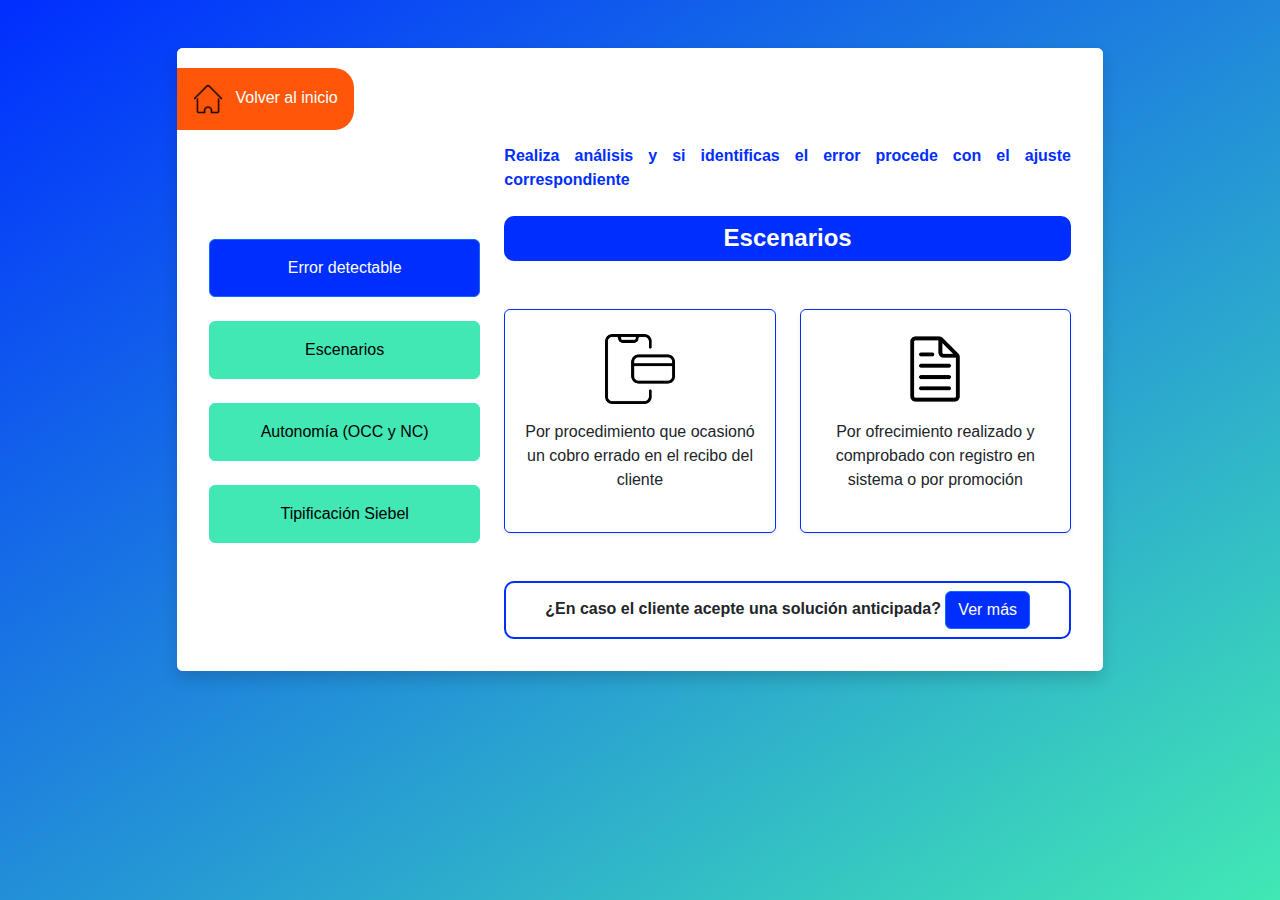
==== error-detectable.html @ 4811603f "eeeeee" ====
<!DOCTYPE html>
<html lang="es">

<head>
    <meta charset="UTF-8">
    <meta name="viewport" content="width=device-width, initial-scale=1.0">
    <title>Error detectable</title>
    <link rel="stylesheet" href="https://cdnjs.cloudflare.com/ajax/libs/font-awesome/6.1.1/css/all.min.css" />
    <link rel="stylesheet" href="https://cdn.jsdelivr.net/npm/bootstrap@5.3.2/dist/css/bootstrap.min.css" />
    <link rel="stylesheet" href="styles/error-detectable.css" />
</head>

<body>
    <div class="container py-4">
        <div class="row py-4">
            <div class="col-lg-10 mx-auto">
                <div class="card rounded shadow border-0 main-card">
                    <div class="card-body bg-white rounded position-relative">
                        <div class="row">
                            <div class="col-md-4 center-column align-items-stretch">
                                <button class="btn btn-primary boton mb-4 p-3 boton_accion" id="btn_error_detectable">Error
                                    detectable</button>
                                <button class="btn btn-primary boton--cyan mb-4 p-3 boton_accion"
                                    id="btn_escenarios">Escenarios</button>
                                <button class="btn btn-primary boton--cyan mb-4 p-3 boton_accion" id="btn_autonomia">Autonomía (OCC y NC)</button>
                                <button class="btn btn-primary boton--cyan p-3 boton_accion" id="btn_tipificacion">Tipificación Siebel</button>
                            </div>

                            <div class="col-md-8">
                                <div class="container_error_detectable">
                                    <p class="text--blue mb-4">Realiza análisis y si identificas el error procede con el
                                        ajuste correspondiente
                                    </p>

                                    <h2 class="alerta--blue p-2 mb-5">Escenarios</h2>

                                    <div class="row row-cols-1 row-cols-md-2 g-4 mb-5">
                                        <div class="col">
                                            <div class="card mb-4 rounded shadow-sm h-100 card-outline--blue pt-4">
                                                <img src="./assets/imagen/telefono-tarjeta.png" class="card-img-top"
                                                    alt="..." />

                                                <div class="card-body">
                                                    <p class="card-text">Por procedimiento que ocasionó un cobro errado
                                                        en el
                                                        recibo del cliente</p>
                                                </div>
                                            </div>
                                        </div>

                                        <div class="col">
                                            <div class="card mb-4 rounded shadow-sm h-100 card-outline--blue pt-4">
                                                <img src="./assets/imagen/archivo.png" class="card-img-top"
                                                    alt="..." />

                                                <div class="card-body">
                                                    <p class="card-text">Por ofrecimiento realizado y comprobado con
                                                        registro en
                                                        sistema o por promoción</p>
                                                </div>
                                            </div>
                                        </div>
                                    </div>

                                    <p class="alerta-outline--blue p-2">¿En caso el cliente acepte una solución
                                        anticipada? <button class="btn btn-primary boton" id="btn_cliente_solucion">Ver
                                            más</button></p>
                                </div>

                                <div class="container_cliente_solucion d-none">
                                    <p class="alerta-outline--blue p-2 mb-5">¿En caso el cliente acepte una solución
                                        anticipada?</p>

                                    <div class="container-lista">
                                        <ul class="lista">
                                            <li>Registra el caso en Siebel con Estado “En Progreso”.</li>

                                            <li>Indicar speech de solución anticipada.
                                                <a href="https://informatepersonas.custhelp.com/app/answers/detail/a_id/1814/kw/1814"
                                                    target="_blank" class="enlace">
                                                    Click para ir al enlace
                                                </a>
                                            </li>

                                            <li class="mb-0">
                                                El supervisor colocará estado resuelto: Solución Anticipada
                                            </li>
                                        </ul>
                                    </div>
                                </div>

                                <div class="container_escenarios d-none">
                                    <div>
                                        <p class="text--blue mb-2">Al realizar el ajuste colocar en la plantilla el
                                            motivo/concepto (etiqueta):
                                        </p>

                                        <p class="text-light--blue mb-4">Ajustar y luego escalar para que se realice el
                                            dto. en los meses siguientes
                                        </p>
                                    </div>

                                    <div class="row row-cols-1 row-cols-md-2 g-4 mb-5">
                                        <div class="col">
                                            <div class="card mb-4 rounded shadow-sm border-0 h-100 card--blue">
                                                <div class="card-body position-relative">
                                                    <ul class="lista-light">
                                                        <li>Dto Línea adicional</li>
                                                        <li>Dto Portabilidad </li>
                                                        <li>Dto Retención</li>
                                                        <li>Dto Por Dowselling</li>
                                                        <li>Dto por campaña Upselling</li>
                                                        <li>VAS: No reconoce cargo</li>
                                                        <li>Upselling SAT PUSH (usuario creador CLBS): No reconoce nuevo
                                                            plan
                                                            tarifario</li>
                                                        <li>Recarga vs pago de recibo (validar que sea el mismo monto)
                                                        </li>
                                                        <li>Recarga por compra de bolsa * (ver tipificación SIEBEL)</li>
                                                        <li>Recarga realizado a una línea prepago</li>
                                                        <li>Compra no reconocida de bolsa en Facebook</li>
                                                        <li>NETFLIX: No reconoce cargo/NUNCA se suscribió</li>
                                                        <li>Cobros por Roaming TAPIN
                                                            (https://informatepersonas.custhelp.com/app/answers/detail/a_id/4890)
                                                        </li>
                                                    </ul>

                                                    <button
                                                    data-bs-toggle="popover"
                                                    data-bs-title="Ajuste"
                                                    data-bs-content="Ajustar hasta el 100%"
                                                    class="btn btn-primary boton--cyan btn-ajuste btn-center">% Ajuste</button>
                                                </div>
                                            </div>
                                        </div>

                                        <div class="col">
                                            <div class="card mb-4 rounded shadow-sm border-0 h-100 card--blue">
                                                <div class="card-body d-flex justify-content-center align-items-center position-relative">
                                                    <p>Dto. Reconexión plan REV</p>

                                                    <button
                                                    data-bs-toggle="popover"
                                                    data-bs-title="Ajuste"
                                                    data-bs-content="Ajustar S/10.00"
                                                    class="btn btn-primary boton--cyan btn-ajuste">% Ajuste</button>
                                                </div>
                                            </div>
                                        </div>
                                    </div>
                                </div>

                                <div class="container_autonomia container-outline-lista d-none">
                                    <p class="text--blue mb-4">Asesor Call center tiene una autonomía de S/ 0.00 soles, por ello debe reportarlo
                                        al supervisor/líder para la aprobación en el mismo sistema.</p>

                                    <p class="alerta--orange p-1 mb-5">Importante:</p>

                                    <div class="lista-ul d-flex align-items-center">
                                        <img src="./assets/imagen/campana.png" alt="Importante" class="lista-ul__imagen" />

                                        <ul>
                                            <li class="mb-2">El ajuste debe ser aprobado por el supervisor/líder en el sistema, caso
                                                contrario no impactará. </li>

                                            <li>Se debe generar tipificación de ajuste por cada concepto facturado.
                                            </li>
                                        </ul>
                                    </div>
                                </div>

                                <div class="container_tipificacion container-outline-lista d-none">
                                    <p class="text--blue mb-2">Tipo: Problema / Área: facturación / Subárea: Que corresponda.
                                    </p>

                                    <p class="text-light--blue mb-4">
                                        Para conocer el
                                        Estado y Sub-estado consulta la guía del siguiente link: <a
                                            href="https://informatepersonas.custhelp.com/app/answers/list/kw/1814"
                                            target="_blank" class="enlace">Enlace</a>
                                    </p>

                                    <p class="alerta--cyan p-1 mb-5">En el caso de recarga por compra de bolsa:</p>

                                    <div class="lista-ul">
                                    <ul>
                                        <li>Tipo: Problema</li>
                                        <li>Área: Recargas/Prestaluca</li>
                                        <li>Sub área: La que corresponda</li>
                                    </ul>
                                </div>
                                </div>
                            </div>
                        </div>

                        <a href="./" role="button" class="btn btn-primary boton-regresar">
                            <img src="./assets/imagen/home.png" alt="" width="30" class="me-2" />
                            Volver al inicio
                        </a>
                    </div>
                </div>
            </div>
        </div>
    </div>

    <script src="https://ajax.googleapis.com/ajax/libs/jquery/3.7.1/jquery.min.js"></script>
    <script src="https://cdn.jsdelivr.net/npm/bootstrap@5.3.2/dist/js/bootstrap.bundle.min.js"></script>
    <script src="scripts/error-detectable.js"></script>
</body>

</html>
---- styles/error-detectable.css ----
:root {
    --blue: #002eff;
    --cyan: #42e8b4;
    --grey: #a4a4a6;
    --grey-light: #dbdbdb;
    --orange: #ff560a;
}

body {
    min-height: 100vh;
    background-color: var(--blue);
    background-image: linear-gradient(147deg, var(--blue) 0%, var(--cyan) 100%);
    font-family: Barlow, sans-serif;
}

h1,
p {
    margin: 0;
}

.main-card>.card-body {
    padding: 6rem 2rem 2rem 2rem;
}

.center-column {
    display: flex;
    flex-flow: column nowrap;
    justify-content: center;
    align-items: center;
}

.boton {
    background: var(--blue);
}

.boton--cyan {
    background: var(--cyan);
    border-color: var(--cyan);
    color: #000;
}

.card--blue {
    background: var(--blue);
    color: #fff;
}

.card-outline--blue {
    border: 1px solid var(--blue);
}

.card-img-top {
    width: 70px;
    height: 70px;
    margin: 0 auto;
}

.card-text {
    text-align: center;
}

.text--blue {
    color: var(--blue);
    font-weight: bold;
    text-align: justify;
}

.text-light--blue {
    color: var(--blue);
    font-weight: lighter;
    text-align: justify;
}

.alerta--blue {
    background: var(--blue);
    border-radius: 10px;
    color: #fff;
    font-size: 1.5rem;
    font-weight: bold;
    text-align: center;
}

.alerta--orange {
    background: var(--orange);
    border-radius: 10px;
    color: #fff;
    font-size: 1.5rem;
    font-weight: bold;
    text-align: center;
}

.alerta--cyan {
    background: var(--cyan);
    border-radius: 10px;
    color: #000;
    font-size: 1.5rem;
    font-weight: bold;
    text-align: center;
}

.alerta-outline--blue {
    border: 2px solid var(--blue);
    border-radius: 10px;
    font-weight: bold;
    text-align: center;
}

.container-lista {
    background: var(--blue);
    border-radius: 10px;
    color: #fff;
    padding: 1rem;
}

.container-outline-lista {
    border: 1px solid var(--blue);
    border-radius: 10px;
    padding: 1rem;
}

.lista {
    counter-reset: list-number;
    text-align: justify;
    margin-left: 10px;
    margin: 0;
    padding: 0 0 0 10px;
    position: relative;
}

.lista li {
    list-style-type: none !important;
    margin-bottom: 1rem;
}

.lista li:before {
    counter-increment: list-number;
    content: counter(list-number);
    margin-right: 10px;
    margin-bottom: 10px;
    width: 35px;
    height: 35px;
    display: inline-flex;
    align-items: center;
    justify-content: center;
    font-size: 16px;
    background-color: #fff;
    border-radius: 50%;
    color: var(--blue);
}

.lista-ul__imagen {
    width: 70px;
    height: 70px;
}

.lista-ul ul {
    margin: 0;
}

.lista-ul li {
    list-style: none;
    text-align: justify;
}

.lista-ul li:before {
    color: var(--cyan) !important;
    content: "·";
    font-size: 70px;
    vertical-align: middle;
    line-height: 10px;
    margin-right: 1rem;
}

.enlace {
    color: var(--orange);
    font-weight: bold;
    font-style: italic;
}

.lista-light {
    font-size: .8rem;
}

.btn-ajuste {
    position: absolute;
    bottom: -20px;
    width: 50%;
}

.btn-center {
    left: 50%;
    margin-left: -25%;
}

.boton-regresar {
    background: var(--orange);
    border-radius: 20px;
    border-top-left-radius: 0px;
    border-bottom-left-radius: 0px;
    border: none;
    padding: 1rem;
    position: absolute;
    top: 20px;
    left: 0px;
}
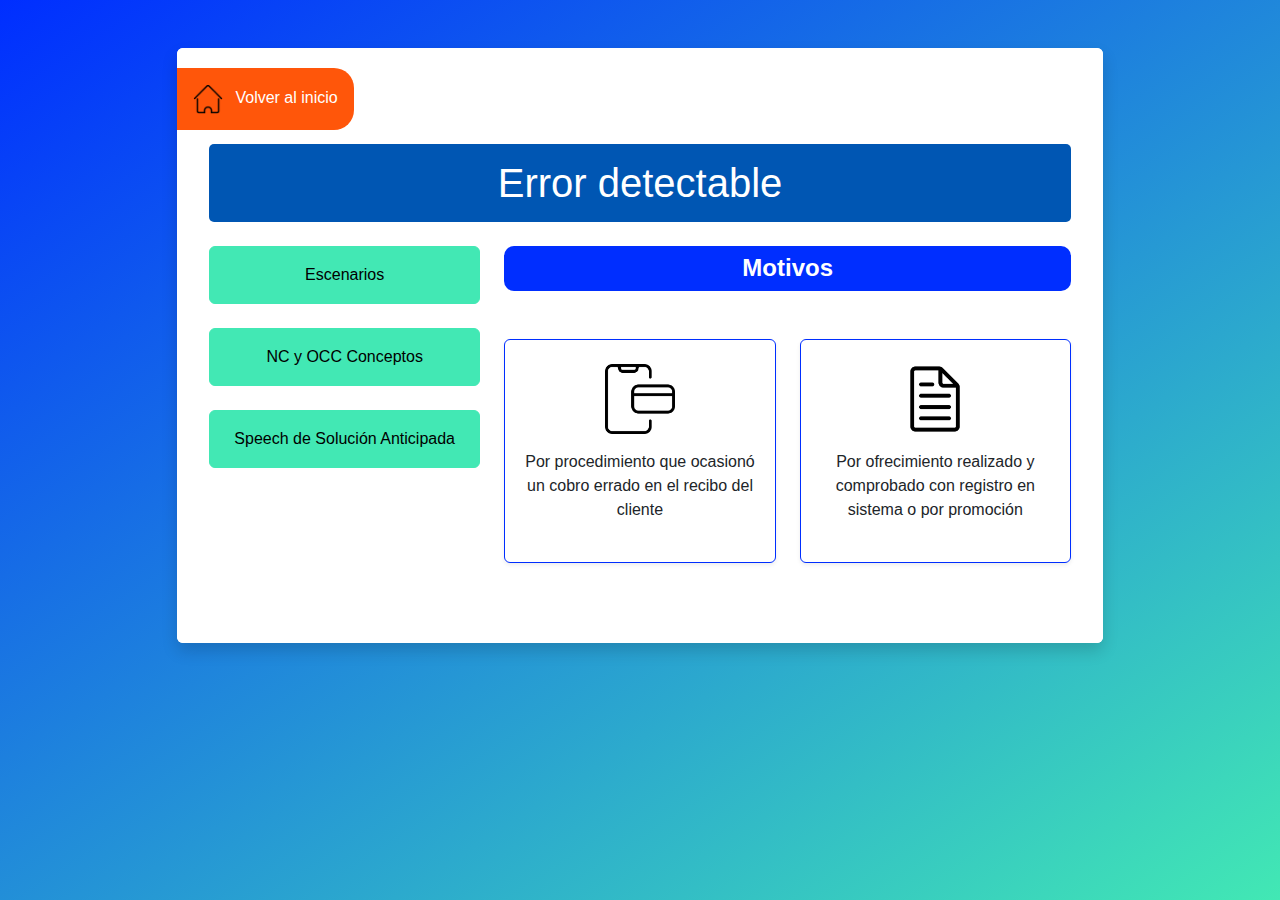
==== commit eb550f05: "Add files via upload" ====
--- a/error-detectable.html
+++ b/error-detectable.html
@@ -17,22 +17,22 @@
                 <div class="card rounded shadow border-0 main-card">
                     <div class="card-body bg-white rounded position-relative">
                         <div class="row">
-                            <div class="col-md-4 center-column align-items-stretch">
-                                <button class="btn btn-primary boton mb-4 p-3 boton_accion" id="btn_error_detectable">Error
-                                    detectable</button>
-                                <button class="btn btn-primary boton--cyan mb-4 p-3 boton_accion"
-                                    id="btn_escenarios">Escenarios</button>
-                                <button class="btn btn-primary boton--cyan mb-4 p-3 boton_accion" id="btn_autonomia">Autonomía (OCC y NC)</button>
-                                <button class="btn btn-primary boton--cyan p-3 boton_accion" id="btn_tipificacion">Tipificación Siebel</button>
+                            <div class="col-md-12 text-center">
+                                <h1 class="titulo mb-4" id="titulo_error_detectable">Error detectable</h1>
+                            </div>
+                        </div>
+                        <div class="row">
+                            <div class="col-md-4 flex-column align-items-stretch">
+                                <button class="btn btn-primary boton--cyan mb-4 p-3 boton_accion" id="btn_escenarios">Escenarios</button>
+                                <button class="btn btn-primary boton--cyan mb-4 p-3 boton_accion" id="btn_autonomia">NC y OCC Conceptos</button>
+                                <button class="btn btn-primary boton--cyan p-3 boton_accion" id="btn_tipificacion">Speech de Solución Anticipada</button>
+                                
                             </div>
 
                             <div class="col-md-8">
                                 <div class="container_error_detectable">
-                                    <p class="text--blue mb-4">Realiza análisis y si identificas el error procede con el
-                                        ajuste correspondiente
-                                    </p>
-
-                                    <h2 class="alerta--blue p-2 mb-5">Escenarios</h2>
+
+                                    <h2 class="alerta--blue p-2 mb-5">Motivos</h2>
 
                                     <div class="row row-cols-1 row-cols-md-2 g-4 mb-5">
                                         <div class="col">
@@ -61,10 +61,6 @@
                                             </div>
                                         </div>
                                     </div>
-
-                                    <p class="alerta-outline--blue p-2">¿En caso el cliente acepte una solución
-                                        anticipada? <button class="btn btn-primary boton" id="btn_cliente_solucion">Ver
-                                            más</button></p>
                                 </div>
 
                                 <div class="container_cliente_solucion d-none">
@@ -105,31 +101,22 @@
                                             <div class="card mb-4 rounded shadow-sm border-0 h-100 card--blue">
                                                 <div class="card-body position-relative">
                                                     <ul class="lista-light">
-                                                        <li>Dto Línea adicional</li>
-                                                        <li>Dto Portabilidad </li>
-                                                        <li>Dto Retención</li>
-                                                        <li>Dto Por Dowselling</li>
-                                                        <li>Dto por campaña Upselling</li>
+                                                        <li>Mala información: El cliente indica que en la venta 
+                                                            o CDPT le ofrecieron condiciones distintas a las brindadas, 
+                                                            aún cuando el contrato firmado o la orden no coincidan con lo 
+                                                            indicado por el cliente. SÓLO APLICA AL PRIMER RECIBO.</li>
                                                         <li>VAS: No reconoce cargo</li>
-                                                        <li>Upselling SAT PUSH (usuario creador CLBS): No reconoce nuevo
-                                                            plan
-                                                            tarifario</li>
                                                         <li>Recarga vs pago de recibo (validar que sea el mismo monto)
                                                         </li>
-                                                        <li>Recarga por compra de bolsa * (ver tipificación SIEBEL)</li>
-                                                        <li>Recarga realizado a una línea prepago</li>
+                                                        <li>Recarga realizada a móvil postpago</li>
                                                         <li>Compra no reconocida de bolsa en Facebook</li>
                                                         <li>NETFLIX: No reconoce cargo/NUNCA se suscribió</li>
-                                                        <li>Cobros por Roaming TAPIN
-                                                            (https://informatepersonas.custhelp.com/app/answers/detail/a_id/4890)
-                                                        </li>
+                                                        <br>
                                                     </ul>
 
                                                     <button
                                                     data-bs-toggle="popover"
-                                                    data-bs-title="Ajuste"
-                                                    data-bs-content="Ajustar hasta el 100%"
-                                                    class="btn btn-primary boton--cyan btn-ajuste btn-center">% Ajuste</button>
+                                                    class="btn btn-primary boton--cyan btn-ajuste btn-center">Se ajusta hasta el 100% de lo reclamado</button>
                                                 </div>
                                             </div>
                                         </div>
@@ -137,13 +124,11 @@
                                         <div class="col">
                                             <div class="card mb-4 rounded shadow-sm border-0 h-100 card--blue">
                                                 <div class="card-body d-flex justify-content-center align-items-center position-relative">
-                                                    <p>Dto. Reconexión plan REV</p>
+                                                    <p>Descuento de cargo por reconexión en planes revolventes</p>
 
                                                     <button
                                                     data-bs-toggle="popover"
-                                                    data-bs-title="Ajuste"
-                                                    data-bs-content="Ajustar S/10.00"
-                                                    class="btn btn-primary boton--cyan btn-ajuste">% Ajuste</button>
+                                                    class="btn btn-primary boton--cyan btn-ajuste">Se ajusta hasta los S/. 10 de lo reclamado</button>
                                                 </div>
                                             </div>
                                         </div>
@@ -151,22 +136,32 @@
                                 </div>
 
                                 <div class="container_autonomia container-outline-lista d-none">
-                                    <p class="text--blue mb-4">Asesor Call center tiene una autonomía de S/ 0.00 soles, por ello debe reportarlo
-                                        al supervisor/líder para la aprobación en el mismo sistema.</p>
-
-                                    <p class="alerta--orange p-1 mb-5">Importante:</p>
-
-                                    <div class="lista-ul d-flex align-items-center">
-                                        <img src="./assets/imagen/campana.png" alt="Importante" class="lista-ul__imagen" />
-
-                                        <ul>
-                                            <li class="mb-2">El ajuste debe ser aprobado por el supervisor/líder en el sistema, caso
-                                                contrario no impactará. </li>
-
-                                            <li>Se debe generar tipificación de ajuste por cada concepto facturado.
-                                            </li>
-                                        </ul>
-                                    </div>
+                                    <p class="alerta--orange p-1 mb-4">NC:</p>
+
+                                    <p class="text-light--blue mb-4">
+                                        Es un documento tributario que se utiliza para acreditar anulaciones, descuentos, devoluciones y otros, relacionados a un recibo emitido con anterioridad al cliente, sólo se puede emitir Notas de Crédito por cargos o conceptos afectos a IGV. La emisión de NC es inmedita al dar 1er clic al botón enviar de la SS tipo ajuste, recuerda que esta SS debe quedar en estado “En progreso” para que sea revisada y aprobada por el supervisor.
+                                    </p>
+                                    <p class="text-light--blue mb-4">
+                                        Consideraciones: Nota de crédito / Cuando el recibo se encuentre pendiente de pago (deuda parcial o total): El asesor ingresa el monto a ajustar (impugnar) luego 1er clic en el botón enviar para que se genere el código de impugnación. Finalmente, el supervisor debe volver a dar 2do clic al botón enviar para que se emita la NC.
+                                    </p>
+                                    <p class="text-light--blue mb-4">
+                                        Recuerda:<br>
+                                        - Solo se puede emitir NC sobre la deuda vigente.
+                                    </p>
+
+                                    <p class="alerta--orange p-1 mb-4">OCC:</p>
+
+                                    <p class="text-light--blue mb-4">
+                                        Es una devolución que se utiliza cuando el cliente acepta que dicha devolución se aplique en el próximo recibo a emitirse (según su ciclo de facturación), sea por conceptos ya facturados o pendientes de facturar y puede aplicarse tanto a conceptos a los que se les cargará el IGV como a los que ya lo tienen cargado.
+                                    </p>
+                                    <p class="text-light--blue mb-4">
+                                        Consideraciones: OCC / Cuando el recibo ya fue pagado en su totalidad: El agente en la columna “Identificación de cliente” ingresará la información en los siguientes campos: Monto reclamado, tipo OCC, motivo OCC y no debes modificar el campo recurrencia (mantener el dígito 1).
+                                    </p>
+                                    <p class="text-light--blue mb-4">
+                                        Recuerda:<br>
+                                        - Se puede emitir OCC con o sin deuda vigente.<br>
+                                        - Está prohibido modificar la recurrencia.                                        
+                                    </p>
                                 </div>
 
                                 <div class="container_tipificacion container-outline-lista d-none">
@@ -176,7 +171,7 @@
                                     <p class="text-light--blue mb-4">
                                         Para conocer el
                                         Estado y Sub-estado consulta la guía del siguiente link: <a
-                                            href="https://informatepersonas.custhelp.com/app/answers/list/kw/1814"
+                                            href="https://informatepersonas.custhelp.com/app/answers/detail/a_id/1814/kw/soluci%C3%B3n%20anticipada"
                                             target="_blank" class="enlace">Enlace</a>
                                     </p>
 
--- a/styles/error-detectable.css
+++ b/styles/error-detectable.css
@@ -22,10 +22,10 @@
     padding: 6rem 2rem 2rem 2rem;
 }
 
-.center-column {
+.flex-column {
     display: flex;
     flex-flow: column nowrap;
-    justify-content: center;
+    justify-content: flex-start;
     align-items: center;
 }
 
@@ -201,4 +201,13 @@
     position: absolute;
     top: 20px;
     left: 0px;
+}
+
+.titulo {
+    background-color: #0056b3; /* Color de fondo azul */
+    color: white; /* Color del texto blanco */
+    padding: 15px; /* Espaciado interno */
+    border-radius: 5px; /* Bordes redondeados */
+    text-align: center; /* Centrar el texto */
+    margin-bottom: 20px; /* Espacio inferior */
 }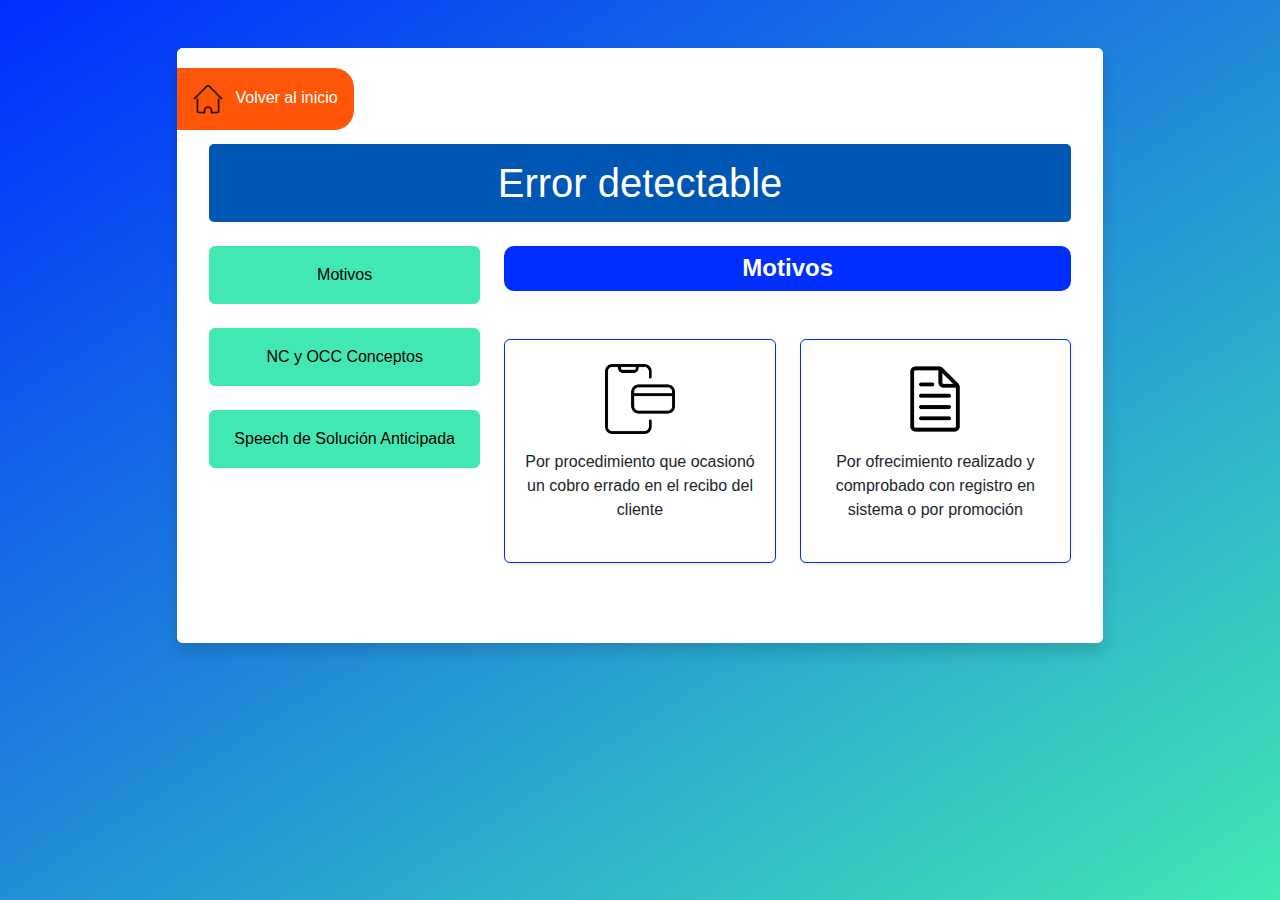
==== commit a502ed8e: "Add files via upload" ====
--- a/error-detectable.html
+++ b/error-detectable.html
@@ -18,15 +18,18 @@
                     <div class="card-body bg-white rounded position-relative">
                         <div class="row">
                             <div class="col-md-12 text-center">
-                                <h1 class="titulo mb-4" id="titulo_error_detectable">Error detectable</h1>
+                                <h1 class="titulo pointer mb-4" id="titulo_error_detectable">Error detectable</h1>
                             </div>
                         </div>
                         <div class="row">
                             <div class="col-md-4 flex-column align-items-stretch">
-                                <button class="btn btn-primary boton--cyan mb-4 p-3 boton_accion" id="btn_escenarios">Escenarios</button>
-                                <button class="btn btn-primary boton--cyan mb-4 p-3 boton_accion" id="btn_autonomia">NC y OCC Conceptos</button>
-                                <button class="btn btn-primary boton--cyan p-3 boton_accion" id="btn_tipificacion">Speech de Solución Anticipada</button>
-                                
+                                <button class="btn btn-primary boton--cyan mb-4 p-3 boton_accion"
+                                    id="btn_escenarios">Motivos</button>
+                                <button class="btn btn-primary boton--cyan mb-4 p-3 boton_accion" id="btn_autonomia">NC
+                                    y OCC Conceptos</button>
+                                <button class="btn btn-primary boton--cyan p-3 boton_accion"
+                                    id="btn_tipificacion">Speech de Solución Anticipada</button>
+
                             </div>
 
                             <div class="col-md-8">
@@ -50,8 +53,7 @@
 
                                         <div class="col">
                                             <div class="card mb-4 rounded shadow-sm h-100 card-outline--blue pt-4">
-                                                <img src="./assets/imagen/archivo.png" class="card-img-top"
-                                                    alt="..." />
+                                                <img src="./assets/imagen/archivo.png" class="card-img-top" alt="..." />
 
                                                 <div class="card-body">
                                                     <p class="card-text">Por ofrecimiento realizado y comprobado con
@@ -101,9 +103,10 @@
                                             <div class="card mb-4 rounded shadow-sm border-0 h-100 card--blue">
                                                 <div class="card-body position-relative">
                                                     <ul class="lista-light">
-                                                        <li>Mala información: El cliente indica que en la venta 
-                                                            o CDPT le ofrecieron condiciones distintas a las brindadas, 
-                                                            aún cuando el contrato firmado o la orden no coincidan con lo 
+                                                        <li>Mala información: El cliente indica que en la venta
+                                                            o CDPT le ofrecieron condiciones distintas a las brindadas,
+                                                            aún cuando el contrato firmado o la orden no coincidan con
+                                                            lo
                                                             indicado por el cliente. SÓLO APLICA AL PRIMER RECIBO.</li>
                                                         <li>VAS: No reconoce cargo</li>
                                                         <li>Recarga vs pago de recibo (validar que sea el mismo monto)
@@ -114,21 +117,28 @@
                                                         <br>
                                                     </ul>
 
-                                                    <button
-                                                    data-bs-toggle="popover"
-                                                    class="btn btn-primary boton--cyan btn-ajuste btn-center">Se ajusta hasta el 100% de lo reclamado</button>
+                                                    <div class="card rounded shadow-sm boton--cyan btn-ajuste">
+                                                        <div class="card-body d-flex align-items-center">
+                                                            <p class="card-text">Se
+                                                                ajusta hasta el 100% de lo reclamado</p>
+                                                        </div>
+                                                    </div>
                                                 </div>
                                             </div>
                                         </div>
 
                                         <div class="col">
                                             <div class="card mb-4 rounded shadow-sm border-0 h-100 card--blue">
-                                                <div class="card-body d-flex justify-content-center align-items-center position-relative">
+                                                <div
+                                                    class="card-body d-flex justify-content-center align-items-center position-relative">
                                                     <p>Descuento de cargo por reconexión en planes revolventes</p>
 
-                                                    <button
-                                                    data-bs-toggle="popover"
-                                                    class="btn btn-primary boton--cyan btn-ajuste">Se ajusta hasta los S/. 10 de lo reclamado</button>
+                                                    <div class="card rounded shadow-sm boton--cyan btn-ajuste">
+                                                        <div class="card-body d-flex align-items-center">
+                                                            <p class="card-text">Se ajusta hasta
+                                                                los S/. 10 de lo reclamado</p>
+                                                        </div>
+                                                    </div>
                                                 </div>
                                             </div>
                                         </div>
@@ -136,36 +146,165 @@
                                 </div>
 
                                 <div class="container_autonomia container-outline-lista d-none">
-                                    <p class="alerta--orange p-1 mb-4">NC:</p>
-
-                                    <p class="text-light--blue mb-4">
-                                        Es un documento tributario que se utiliza para acreditar anulaciones, descuentos, devoluciones y otros, relacionados a un recibo emitido con anterioridad al cliente, sólo se puede emitir Notas de Crédito por cargos o conceptos afectos a IGV. La emisión de NC es inmedita al dar 1er clic al botón enviar de la SS tipo ajuste, recuerda que esta SS debe quedar en estado “En progreso” para que sea revisada y aprobada por el supervisor.
-                                    </p>
-                                    <p class="text-light--blue mb-4">
-                                        Consideraciones: Nota de crédito / Cuando el recibo se encuentre pendiente de pago (deuda parcial o total): El asesor ingresa el monto a ajustar (impugnar) luego 1er clic en el botón enviar para que se genere el código de impugnación. Finalmente, el supervisor debe volver a dar 2do clic al botón enviar para que se emita la NC.
-                                    </p>
-                                    <p class="text-light--blue mb-4">
-                                        Recuerda:<br>
-                                        - Solo se puede emitir NC sobre la deuda vigente.
-                                    </p>
-
-                                    <p class="alerta--orange p-1 mb-4">OCC:</p>
-
-                                    <p class="text-light--blue mb-4">
-                                        Es una devolución que se utiliza cuando el cliente acepta que dicha devolución se aplique en el próximo recibo a emitirse (según su ciclo de facturación), sea por conceptos ya facturados o pendientes de facturar y puede aplicarse tanto a conceptos a los que se les cargará el IGV como a los que ya lo tienen cargado.
-                                    </p>
-                                    <p class="text-light--blue mb-4">
-                                        Consideraciones: OCC / Cuando el recibo ya fue pagado en su totalidad: El agente en la columna “Identificación de cliente” ingresará la información en los siguientes campos: Monto reclamado, tipo OCC, motivo OCC y no debes modificar el campo recurrencia (mantener el dígito 1).
-                                    </p>
-                                    <p class="text-light--blue mb-4">
-                                        Recuerda:<br>
-                                        - Se puede emitir OCC con o sin deuda vigente.<br>
-                                        - Está prohibido modificar la recurrencia.                                        
-                                    </p>
-                                </div>
-
-                                <div class="container_tipificacion container-outline-lista d-none">
-                                    <p class="text--blue mb-2">Tipo: Problema / Área: facturación / Subárea: Que corresponda.
+                                    <div class="accordion" id="accordion">
+                                        <div class="accordion-item">
+                                            <h1 class="accordion-header">
+                                                <button class="accordion-button collapsed bg-orange text-white"
+                                                    type="button" data-bs-toggle="collapse"
+                                                    data-bs-target="#container_nc" aria-expanded="false"
+                                                    aria-controls="container_nc">
+                                                    NC
+                                                </button>
+                                            </h1>
+
+                                            <div id="container_nc" class="accordion-collapse collapse"
+                                                data-bs-parent="#accordion">
+                                                <div class="accordion-body">
+                                                    <p class="text-light--blue mb-4">
+                                                        Es un documento tributario que se utiliza para acreditar
+                                                        anulaciones,
+                                                        descuentos, devoluciones y otros, relacionados a un recibo
+                                                        emitido con
+                                                        anterioridad al cliente, sólo se puede emitir Notas de Crédito
+                                                        por cargos o
+                                                        conceptos afectos a IGV. La emisión de NC es inmedita al dar 1er
+                                                        clic al botón
+                                                        enviar de la SS tipo ajuste, recuerda que esta SS debe quedar en
+                                                        estado “En
+                                                        progreso” para que sea revisada y aprobada por el supervisor.
+                                                    </p>
+                                                    <p class="text-light--blue mb-4">
+                                                        Consideraciones: Nota de crédito / Cuando el recibo se encuentre
+                                                        pendiente de
+                                                        pago (deuda parcial o total): El asesor ingresa el monto a
+                                                        ajustar (impugnar)
+                                                        luego 1er clic en el botón enviar para que se genere el código
+                                                        de impugnación.
+                                                        Finalmente, el supervisor debe volver a dar 2do clic al botón
+                                                        enviar para que se
+                                                        emita la NC.
+                                                    </p>
+                                                    <p class="text-light--blue mb-4">
+                                                        Recuerda:<br>
+                                                        - Solo se puede emitir NC sobre la deuda vigente.
+                                                    </p>
+                                                </div>
+                                            </div>
+                                        </div>
+
+                                        <div class="accordion-item">
+                                            <h1 class="accordion-header">
+                                                <button class="accordion-button collapsed bg-orange text-white"
+                                                    type="button" data-bs-toggle="collapse"
+                                                    data-bs-target="#container_occ" aria-expanded="false"
+                                                    aria-controls="container_occ">
+                                                    OCC
+                                                </button>
+                                            </h1>
+
+                                            <div id="container_occ" class="accordion-collapse collapse"
+                                                data-bs-parent="#accordion">
+                                                <div class="accordion-body">
+                                                    <p class="text-light--blue mb-4">
+                                                        Es una devolución que se utiliza cuando el cliente acepta que
+                                                        dicha devolución
+                                                        se aplique en el próximo recibo a emitirse (según su ciclo de
+                                                        facturación), sea
+                                                        por conceptos ya facturados o pendientes de facturar y puede
+                                                        aplicarse tanto a
+                                                        conceptos a los que se les cargará el IGV como a los que ya lo
+                                                        tienen cargado.
+                                                    </p>
+                                                    <p class="text-light--blue mb-4">
+                                                        Consideraciones: OCC / Cuando el recibo ya fue pagado en su
+                                                        totalidad: El agente
+                                                        en la columna “Identificación de cliente” ingresará la
+                                                        información en los
+                                                        siguientes campos: Monto reclamado, tipo OCC, motivo OCC y no
+                                                        debes modificar el
+                                                        campo recurrencia (mantener el dígito 1).
+                                                    </p>
+                                                    <p class="text-light--blue mb-4">
+                                                        Recuerda:<br>
+                                                        - Se puede emitir OCC con o sin deuda vigente.<br>
+                                                        - Está prohibido modificar la recurrencia.
+                                                    </p>
+                                                </div>
+                                            </div>
+                                        </div>
+                                    </div>
+                                </div>
+
+                                <div class="container_tipificacion container-outline-lista text-primary d-none">
+                                    <p class="alerta--cyan p-1 mb-3">Utiliza el siguiente speech en tu atención</p>
+
+                                    <div class="alert alert-light text-center text-blue mb-3" role="alert">
+                                        "Sr.Srta. XXXX, validamos que [Indicar motivo de error], por ello voy a
+                                        brindarle una solución en este momento [Indicar Solución]* ¿Está de
+                                        acuerdo?"
+                                    </div>
+
+                                    <p class="alerta--cyan p-1 mb-3">Utiliza el siguiente speech en tu atención</p>
+
+                                    <div class="row mb-3">
+                                        <div class="col">
+                                            <div class="card rounded shadow-sm h-100 boton--cyan text-blue">
+                                                <div class="card-body d-flex align-items-center">
+                                                    <p class="card-text">Ajustes por promociones no aplicadas</p>
+                                                </div>
+                                            </div>
+                                        </div>
+
+                                        <div class="col">
+                                            <div class="card rounded shadow-sm h-100 boton--cyan text-blue">
+                                                <div class="card-body d-flex align-items-center">
+                                                    <p class="card-text">Ajustes por recarga no reconocida</p>
+                                                </div>
+                                            </div>
+                                        </div>
+
+                                        <div class="col">
+                                            <div class="card rounded shadow-sm h-100 boton--cyan text-blue">
+                                                <div class="card-body d-flex align-items-center">
+                                                    <p class="card-text">Ajustes por promociones no aplicadas</p>
+                                                </div>
+                                            </div>
+                                        </div>
+                                    </div>
+
+                                    <div class="row">
+                                        <div class="col">
+                                            <div class="card rounded shadow-sm h-100 text-blue">
+                                                <div class="card-body d-flex align-items-center">
+                                                    <p class="card-text">Voy a realizar el ajuste de S/. XX, este se
+                                                        aplicará en un plazo aproximado de 24 horas</p>
+                                                </div>
+                                            </div>
+                                        </div>
+
+                                        <div class="col">
+                                            <div class="card rounded shadow-sm h-100 text-blue">
+                                                <div class="card-body d-flex align-items-center">
+                                                    <p class="card-text">Voy a proceder a la asignación de [Indicar
+                                                        bono/recarga]</p>
+                                                </div>
+                                            </div>
+                                        </div>
+
+                                        <div class="col">
+                                            <div class="card rounded shadow-sm h-100 text-blue">
+                                                <div class="card-body d-flex align-items-center">
+                                                    <p class="card-text">Voy a realizar el ajuste de S/. XX, este se
+                                                        aplicará en un plazo aproximado de 24 horas</p>
+                                                </div>
+                                            </div>
+                                        </div>
+                                    </div>
+                                </div>
+
+                                <!-- <div class="container_tipificacion container-outline-lista d-none">
+                                    <p class="text--blue mb-2">Tipo: Problema / Área: facturación / Subárea: Que
+                                        corresponda.
                                     </p>
 
                                     <p class="text-light--blue mb-4">
@@ -178,13 +317,13 @@
                                     <p class="alerta--cyan p-1 mb-5">En el caso de recarga por compra de bolsa:</p>
 
                                     <div class="lista-ul">
-                                    <ul>
-                                        <li>Tipo: Problema</li>
-                                        <li>Área: Recargas/Prestaluca</li>
-                                        <li>Sub área: La que corresponda</li>
-                                    </ul>
-                                </div>
-                                </div>
+                                        <ul>
+                                            <li>Tipo: Problema</li>
+                                            <li>Área: Recargas/Prestaluca</li>
+                                            <li>Sub área: La que corresponda</li>
+                                        </ul>
+                                    </div>
+                                </div> -->
                             </div>
                         </div>
 
--- a/styles/error-detectable.css
+++ b/styles/error-detectable.css
@@ -58,6 +58,10 @@
     text-align: center;
 }
 
+.text-blue {
+    color: var(--blue);
+}
+
 .text--blue {
     color: var(--blue);
     font-weight: bold;
@@ -91,7 +95,7 @@
 .alerta--cyan {
     background: var(--cyan);
     border-radius: 10px;
-    color: #000;
+    color: var(--blue);
     font-size: 1.5rem;
     font-weight: bold;
     text-align: center;
@@ -182,7 +186,8 @@
 
 .btn-ajuste {
     position: absolute;
-    bottom: -20px;
+    left: 25%;
+    bottom: -50px;
     width: 50%;
 }
 
@@ -204,10 +209,24 @@
 }
 
 .titulo {
-    background-color: #0056b3; /* Color de fondo azul */
-    color: white; /* Color del texto blanco */
-    padding: 15px; /* Espaciado interno */
-    border-radius: 5px; /* Bordes redondeados */
-    text-align: center; /* Centrar el texto */
-    margin-bottom: 20px; /* Espacio inferior */
+    background-color: #0056b3;
+    /* Color de fondo azul */
+    color: white;
+    /* Color del texto blanco */
+    padding: 15px;
+    /* Espaciado interno */
+    border-radius: 5px;
+    /* Bordes redondeados */
+    text-align: center;
+    /* Centrar el texto */
+    margin-bottom: 20px;
+    /* Espacio inferior */
+}
+
+.pointer {
+    cursor: pointer;
+}
+
+.bg-orange {
+    background: var(--orange) !important;
 }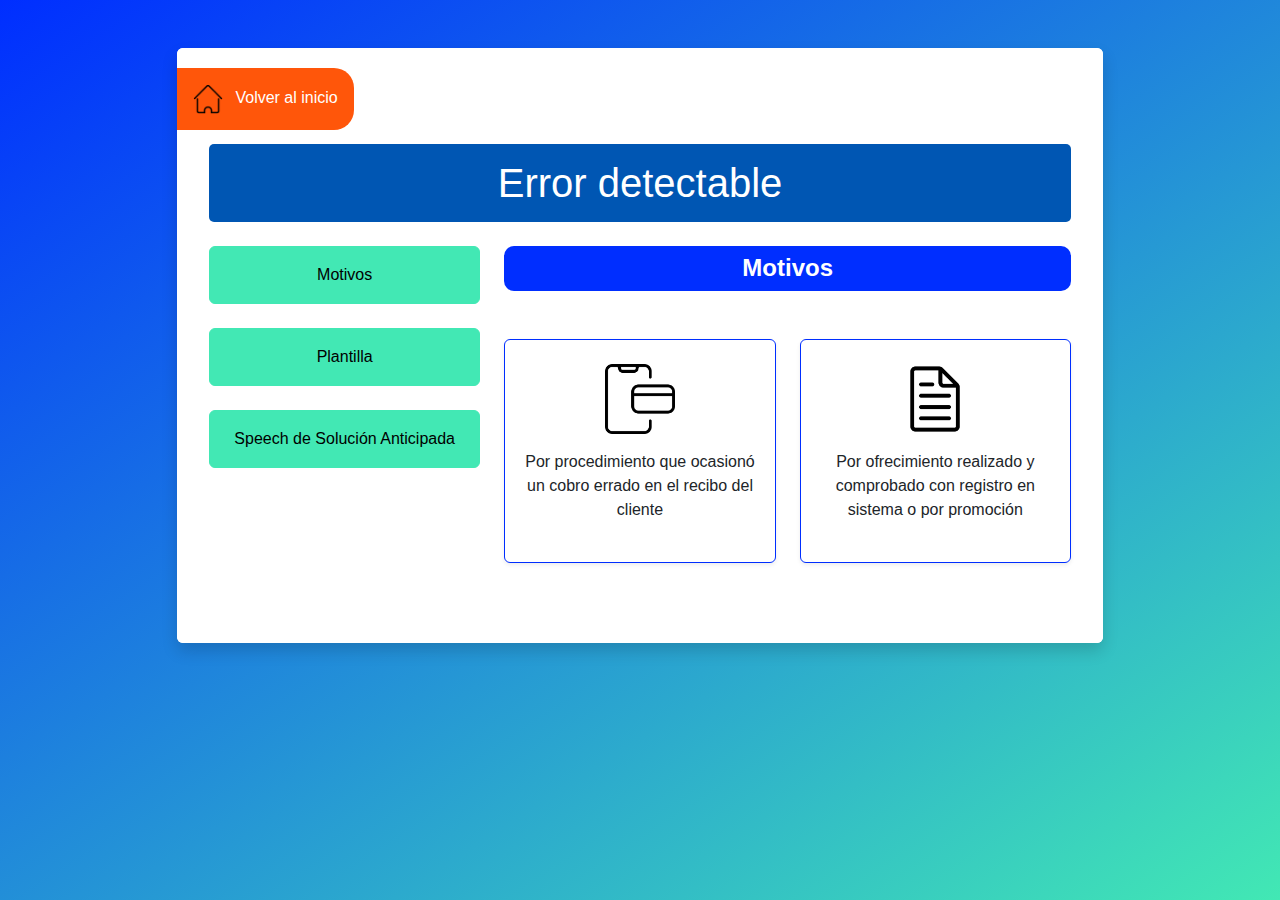
==== commit 77fe56b5: "Add files via upload" ====
--- a/error-detectable.html
+++ b/error-detectable.html
@@ -25,8 +25,8 @@
                             <div class="col-md-4 flex-column align-items-stretch">
                                 <button class="btn btn-primary boton--cyan mb-4 p-3 boton_accion"
                                     id="btn_escenarios">Motivos</button>
-                                <button class="btn btn-primary boton--cyan mb-4 p-3 boton_accion" id="btn_autonomia">NC
-                                    y OCC Conceptos</button>
+                                <button class="btn btn-primary boton--cyan mb-4 p-3 boton_accion" 
+                                    id="btn_plantilla">Plantilla</button>
                                 <button class="btn btn-primary boton--cyan p-3 boton_accion"
                                     id="btn_tipificacion">Speech de Solución Anticipada</button>
 
@@ -90,59 +90,56 @@
                                 <div class="container_escenarios d-none">
                                     <div>
                                         <p class="text--blue mb-2">Al realizar el ajuste colocar en la plantilla el
-                                            motivo/concepto (etiqueta):
+                                            motivo/concepto:
                                         </p>
-
-                                        <p class="text-light--blue mb-4">Ajustar y luego escalar para que se realice el
-                                            dto. en los meses siguientes
-                                        </p>
-                                    </div>
-
-                                    <div class="row row-cols-1 row-cols-md-2 g-4 mb-5">
-                                        <div class="col">
-                                            <div class="card mb-4 rounded shadow-sm border-0 h-100 card--blue">
-                                                <div class="card-body position-relative">
-                                                    <ul class="lista-light">
-                                                        <li>Mala información: El cliente indica que en la venta
-                                                            o CDPT le ofrecieron condiciones distintas a las brindadas,
-                                                            aún cuando el contrato firmado o la orden no coincidan con
-                                                            lo
-                                                            indicado por el cliente. SÓLO APLICA AL PRIMER RECIBO.</li>
-                                                        <li>VAS: No reconoce cargo</li>
-                                                        <li>Recarga vs pago de recibo (validar que sea el mismo monto)
-                                                        </li>
-                                                        <li>Recarga realizada a móvil postpago</li>
-                                                        <li>Compra no reconocida de bolsa en Facebook</li>
-                                                        <li>NETFLIX: No reconoce cargo/NUNCA se suscribió</li>
-                                                        <br>
-                                                    </ul>
-
-                                                    <div class="card rounded shadow-sm boton--cyan btn-ajuste">
-                                                        <div class="card-body d-flex align-items-center">
-                                                            <p class="card-text">Se
-                                                                ajusta hasta el 100% de lo reclamado</p>
-                                                        </div>
-                                                    </div>
-                                                </div>
-                                            </div>
-                                        </div>
-
-                                        <div class="col">
-                                            <div class="card mb-4 rounded shadow-sm border-0 h-100 card--blue">
-                                                <div
-                                                    class="card-body d-flex justify-content-center align-items-center position-relative">
-                                                    <p>Descuento de cargo por reconexión en planes revolventes</p>
-
-                                                    <div class="card rounded shadow-sm boton--cyan btn-ajuste">
-                                                        <div class="card-body d-flex align-items-center">
-                                                            <p class="card-text">Se ajusta hasta
-                                                                los S/. 10 de lo reclamado</p>
-                                                        </div>
-                                                    </div>
-                                                </div>
-                                            </div>
-                                        </div>
-                                    </div>
+                                    </div>
+
+                                    <div class="row mb-5">
+                                        <div class="col">
+                                            <div class="card mb-4 rounded shadow-sm border-1 h-100 card--custom">
+                                                <div class="card-body position-relative card-body--custom">
+                                                    <ul class="lista-light"><strong>
+                                                        <li>Cliente está inconforme porque no visualiza un descuento ofrecido en la venta o postventa</li>
+                                                        Tipo: Problema / Area: Facturación / Sub-area: Por incumplir promocion(dscto)
+                                                        <br><br>
+                                                        <li>Cliente no reconoce cargo VAS</li>
+                                                        Tipo: Problema / Area: Facturación / Sub-area: Sevicios VAS terceros
+                                                        <br><br>
+                                                        <li>Cliente no reconoce recarga móvil cargada a su recibo</li>
+                                                        Tipo: Problema / Area: Facturación / Sub-area: Por otro cargo no reconocido
+                                                        <br><br>
+                                                        <li>Cliente no reconoce compra de bolsa en Facebook</li>
+                                                        Tipo: Problema / Area: Facturación / Sub-area: Por otro cargo no reconocido
+                                                        <br><br>
+                                                        <li>Cliente no reconoce cargo/ nunca se suscribió a Netflix, Prime video, Spotify</li>
+                                                        Tipo: Problema / Area: Facturación / Sub-area: Sevicios VAS tercero
+                                                        <br><br>
+                                                        <li>Cliente no está de acuerdo con cobro de reconexión en su plan revolvente</li>
+                                                        Tipo: Problema / Area: Facturación / Sub-area: Por cargo reconexión
+                                                    </ul></strong>
+                                                </div>
+                                            </div>
+                                        </div>
+
+                                    </div>
+                                </div>
+
+                                <div class="container_plantilla container-outline-lista d-none">
+                                    <p class="text--blue mb-2">Plantillas de ajustes (Siebel)</p>
+
+                                        <ul>
+                                            <li>Modalidad de ajuste: NC/OCC</li>
+                                            <li>Número Entel: Número reclamado</li>
+                                            <li>Número desde el cual llama al cliente: Colocar numero de llamada entrante</li>
+                                            <li>Motivo/Concepto: Colocar motivo indicando en matriz de ajustes (etiquetas)</li>
+                                            <li>Sustento y detalle: Explicación del caso</li>
+                                            <li>Monto de ajuste: Colocar monto exacto</li>
+                                            <li>Recibo relacionado: Número de recibo donde se realiza el cobro</li>
+                                            <li>Periodo de facturación: 1/3/4/5</li>
+                                            <li>Tipo de ajuste: Error detectable / Satisfacción</li>
+                                            <li>OK en Actividades (SÍ/NO): Pegar ok de supervisor / si estás usando siebel, deriva caso</li>
+                                        </ul>
+
                                 </div>
 
                                 <div class="container_autonomia container-outline-lista d-none">
@@ -244,7 +241,7 @@
                                         acuerdo?"
                                     </div>
 
-                                    <p class="alerta--cyan p-1 mb-3">Utiliza el siguiente speech en tu atención</p>
+                                    <p class="alerta--cyan p-1 mb-3">Speech de Solución</p>
 
                                     <div class="row mb-3">
                                         <div class="col">
@@ -266,7 +263,7 @@
                                         <div class="col">
                                             <div class="card rounded shadow-sm h-100 boton--cyan text-blue">
                                                 <div class="card-body d-flex align-items-center">
-                                                    <p class="card-text">Ajustes por promociones no aplicadas</p>
+                                                    <p class="card-text">Bonos no asignados</p>
                                                 </div>
                                             </div>
                                         </div>
@@ -294,8 +291,8 @@
                                         <div class="col">
                                             <div class="card rounded shadow-sm h-100 text-blue">
                                                 <div class="card-body d-flex align-items-center">
-                                                    <p class="card-text">Voy a realizar el ajuste de S/. XX, este se
-                                                        aplicará en un plazo aproximado de 24 horas</p>
+                                                    <p class="card-text">Voy a asignarle el bono de [Indicar
+                                                        bono en consulta]</p>
                                                 </div>
                                             </div>
                                         </div>
--- a/styles/error-detectable.css
+++ b/styles/error-detectable.css
@@ -229,4 +229,16 @@
 
 .bg-orange {
     background: var(--orange) !important;
+}
+
+.card--custom {
+    background: #fff; /* Fondo blanco */
+    color: #000; /* Texto negro */
+    border: 1px solid var(--blue); /* Borde azul */
+    border-radius: 10px;
+    padding: 1rem;
+}
+
+.card-body--custom {
+    color: #000; /* Texto negro */
 }